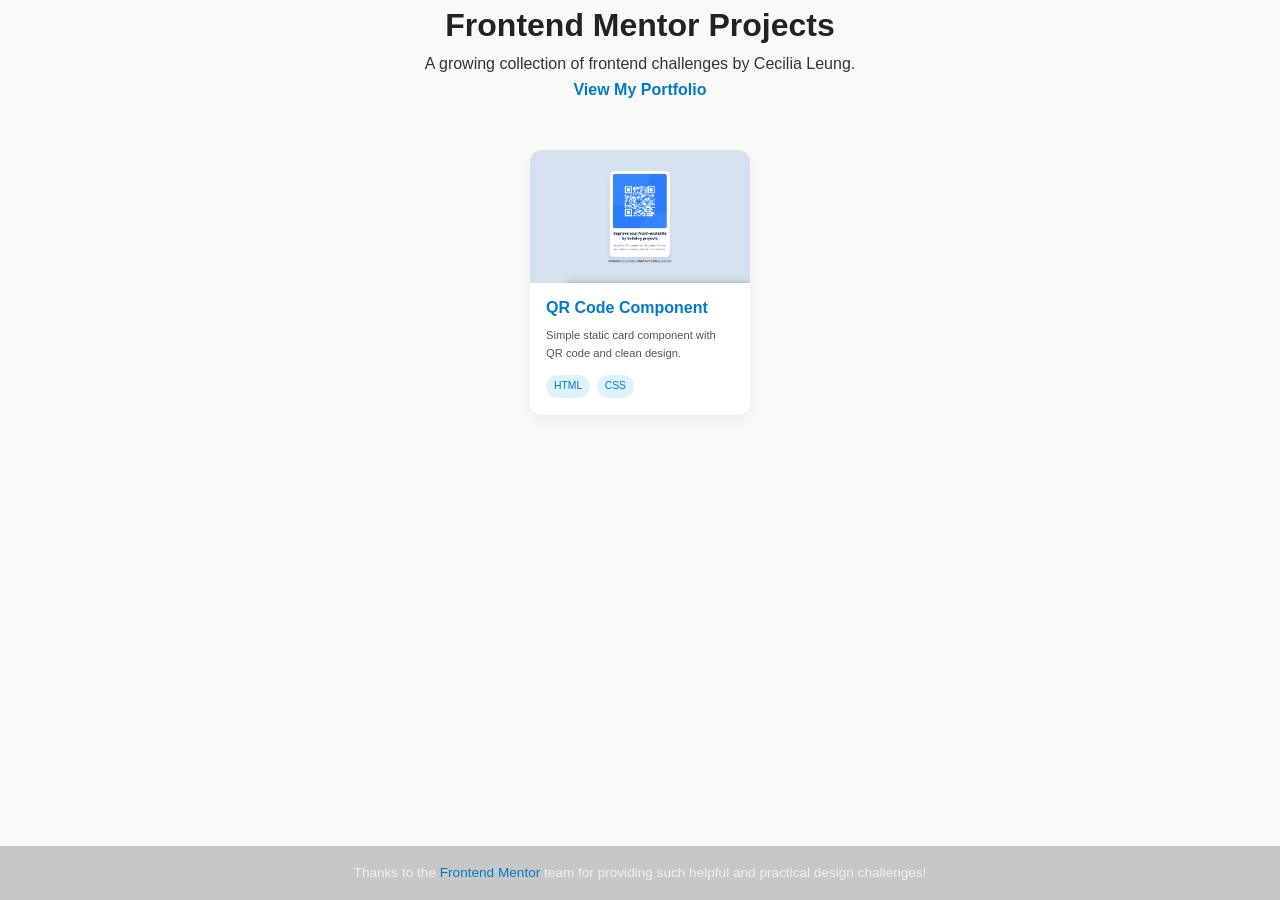
==== index.html @ ef4f5c71 "adjust card dimensions" ====
<!DOCTYPE html>
<html lang="en">
<head>
  <meta charset="UTF-8">
  <title>Frontend Mentor Projects – Cecilia Leung</title>
  <link rel="stylesheet" href="style.css" />
</head>
<body>
    <header>
        <h1>Frontend Mentor Projects</h1>
        <p>A growing collection of frontend challenges by Cecilia Leung.</p>
        <p><a href="https://cecilia-leung.vercel.app/" target="_blank" class="portfolio-link">View My Portfolio</a></p>
    </header>
    <main class="projects">
        <a href="./qr-code-component-main/index.html" class="card">
          <img src="./qr-code-component-main/images/completed-project-desktop.png" alt="QR Code Component Screenshot">
          <div class="card-content">
            <h2>QR Code Component</h2>
            <p>Simple static card component with QR code and clean design.</p>
            <div class="tags">
              <span>HTML</span>
              <span>CSS</span>
            </div>
          </div>
        </a>
    </main>
    <footer>
        <p>Thanks to the <a href="https://www.frontendmentor.io/" target="_blank">Frontend Mentor</a> team for providing such helpful and practical design challenges!</p>
      </footer>
    
</body>
</html>
---- style.css ----
* {
    margin: 0;
    padding: 0;
    box-sizing: border-box;
  }
  
  html, body {
    height: 100%;
    font-family: 'Segoe UI', sans-serif;
    background: #f9f9f9;
    color: #333;
    line-height: 1.6;
    height: 100%;
    display: flex;
    flex-direction: column;  
    margin: 0;
  }

  main {
    flex: 1;
  }
  
  header {
    text-align: center;
    margin-bottom: 2rem;
  }
  
  h1 {
    font-size: 2rem;
    color: #222;
  }

  .portfolio-link {
    font-size: 1rem;
    text-decoration: none;
    color: #007acc;
    font-weight: bold;
  }
  
  .projects {
    display: grid;
    grid-template-columns: repeat(auto-fit, minmax(200px, 1fr));
    gap: 1rem;
    max-width: 800px;
    margin: 0 auto;
    padding: 1rem;
  }
  
  .card {
    background: white;
    border-radius: 12px;
    overflow: hidden;
    text-decoration: none;
    color: inherit;
    box-shadow: 0 6px 12px rgba(0,0,0,0.05);
    transition: transform 0.2s ease, box-shadow 0.2s ease;
    display: flex;
    flex-direction: column;
    font-size: 0.85rem;
    max-width: 220px; 
    height: 265px;
    margin: 0 auto;   
  }  

  .card:hover {
    padding: 0.75rem 1rem;
    display: flex;
    flex-direction: column;
    justify-content: space-between;
    flex: 1;
  }  
  
  .card img {
    width: 100%;
    height: auto;
    display: block;
  }
  
  .card-content {
    padding: 0.75rem 1rem;
  }
  
  .card-content h2 {
    font-size: 1rem;
    margin-bottom: 0.4rem;
    color: #007acc;
  }
  
  .card-content p {
    font-size: 0.70rem;
    color: #555;
    margin-bottom: 0.75rem;
  }
  
  .tags {
    margin-top: auto;
    display: flex;
    gap: 0.4rem;
    flex-wrap: wrap;
  }
  
  .tags span {
    font-size: 0.65rem;
    background: #e0f2ff;
    color: #007acc;
    padding: 0.2rem 0.5rem;
    border-radius: 12px;
    font-weight: 500;
  }
  
  footer {
    padding: 1rem 0;
    text-align: center;
    margin-top: auto;
    text-align: center;
    font-size: 0.85rem;
    color: #f1f1f1;
    background-color: rgba(0, 0, 0, 0.2); 
  }
  
  footer a {
    color: #007acc;
    text-decoration: none;
  }
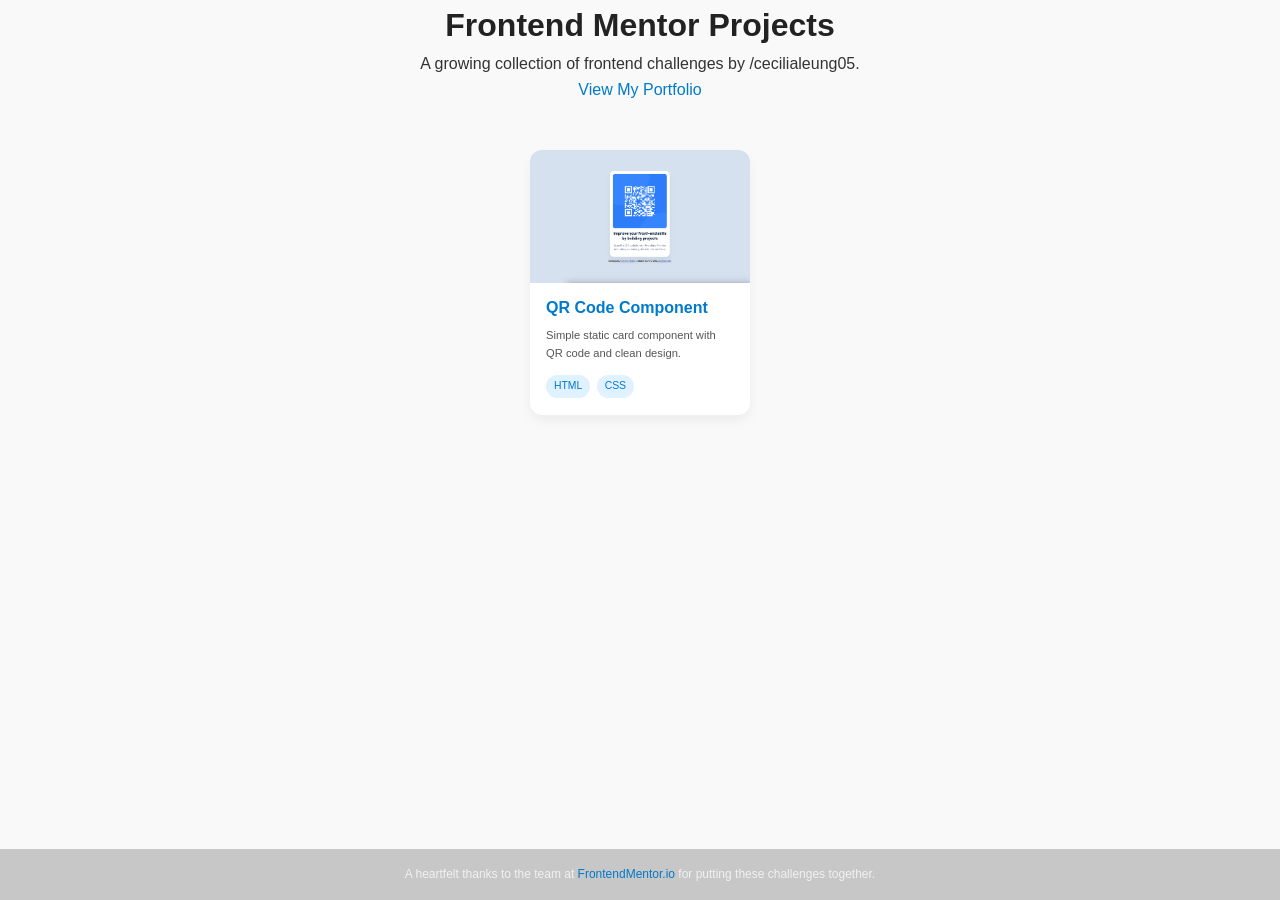
==== commit 5338d793: "fix footer styling" ====
--- a/index.html
+++ b/index.html
@@ -8,7 +8,7 @@
 <body>
     <header>
         <h1>Frontend Mentor Projects</h1>
-        <p>A growing collection of frontend challenges by Cecilia Leung.</p>
+        <p>A growing collection of frontend challenges by /cecilialeung05.</p>
         <p><a href="https://cecilia-leung.vercel.app/" target="_blank" class="portfolio-link">View My Portfolio</a></p>
     </header>
     <main class="projects">
@@ -25,8 +25,8 @@
         </a>
     </main>
     <footer>
-        <p>Thanks to the <a href="https://www.frontendmentor.io/" target="_blank">Frontend Mentor</a> team for providing such helpful and practical design challenges!</p>
-      </footer>
+        <p>A heartfelt thanks to the team at <a href="https://www.frontendmentor.io/" target="_blank"> FrontendMentor.io  </a> for putting these challenges together.</p>
+    </footer>
     
 </body>
 </html>
--- a/style.css
+++ b/style.css
@@ -6,7 +6,7 @@
   
   html, body {
     height: 100%;
-    font-family: 'Segoe UI', sans-serif;
+    font-family: 'Outfit', sans-serif;
     background: #f9f9f9;
     color: #333;
     line-height: 1.6;
@@ -34,7 +34,6 @@
     font-size: 1rem;
     text-decoration: none;
     color: #007acc;
-    font-weight: bold;
   }
   
   .projects {
@@ -63,11 +62,7 @@
   }  
 
   .card:hover {
-    padding: 0.75rem 1rem;
-    display: flex;
-    flex-direction: column;
-    justify-content: space-between;
-    flex: 1;
+    box-shadow: 0 6px 12px rgba(0,0,0,0.9);
   }  
   
   .card img {
@@ -113,9 +108,10 @@
     text-align: center;
     margin-top: auto;
     text-align: center;
-    font-size: 0.85rem;
+    font-size: 0.75rem;
     color: #f1f1f1;
     background-color: rgba(0, 0, 0, 0.2); 
+    font-weight: 300;
   }
   
   footer a {
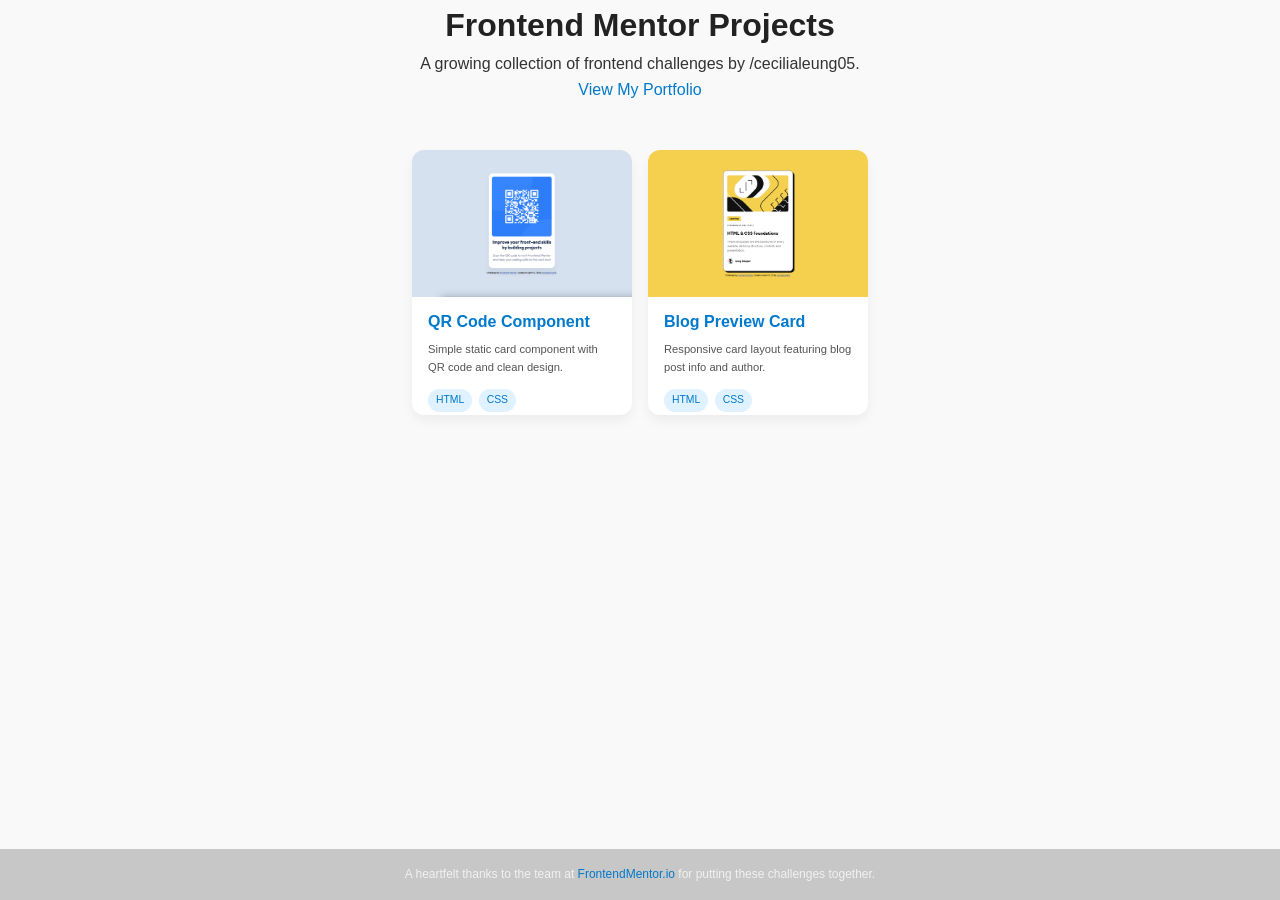
==== commit 1fcabbf7: "fix readme" ====
--- a/index.html
+++ b/index.html
@@ -23,6 +23,17 @@
             </div>
           </div>
         </a>
+        <a href="./blog-preview-card-main/index.html" class="card">
+          <img src="./blog-preview-card-main/assets/images/blog-card-desktop.png" alt="Blog Preview Card Screenshot">
+          <div class="card-content">
+            <h2>Blog Preview Card</h2>
+            <p>Responsive card layout featuring blog post info and author.</p>
+            <div class="tags">
+              <span>HTML</span>
+              <span>CSS</span>
+            </div>
+          </div>
+        </a>
     </main>
     <footer>
         <p>A heartfelt thanks to the team at <a href="https://www.frontendmentor.io/" target="_blank"> FrontendMentor.io  </a> for putting these challenges together.</p>
--- a/style.css
+++ b/style.css
@@ -68,7 +68,8 @@
   .card img {
     width: 100%;
     height: auto;
-    display: block;
+    aspect-ratio: 3 / 2;
+    object-fit: cover;
   }
   
   .card-content {
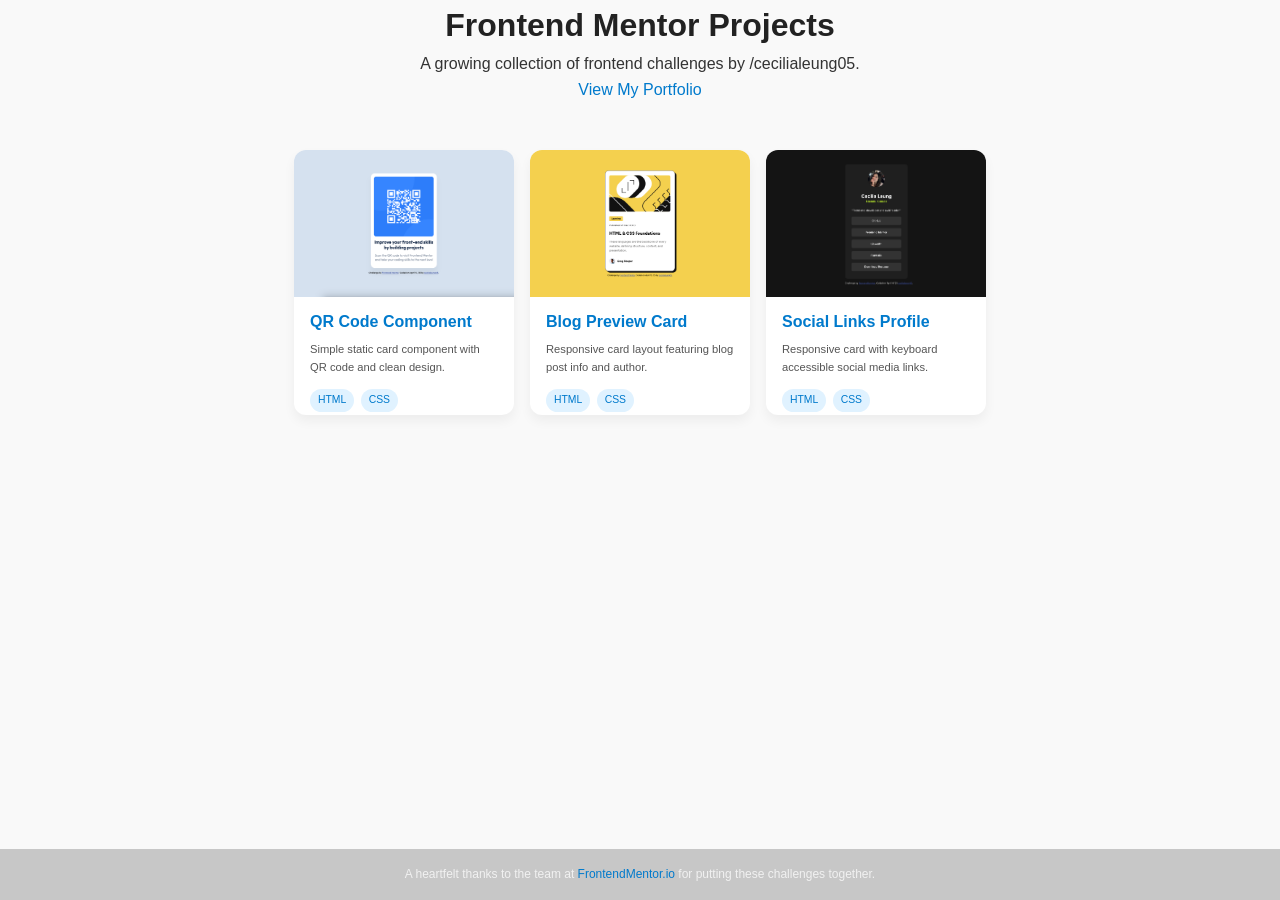
==== commit ddbf4e64: "changes to readme" ====
--- a/index.html
+++ b/index.html
@@ -34,6 +34,17 @@
             </div>
           </div>
         </a>
+        <a href="./social-links-profile-main/index.html" class="card">
+          <img src="./social-links-profile-main/assets/images/social-links-desktop.png" alt="Social Links Profile Screenshot">
+          <div class="card-content">
+            <h2>Social Links Profile</h2>
+            <p>Responsive card with keyboard accessible social media links.</p>
+            <div class="tags">
+              <span>HTML</span>
+              <span>CSS</span>
+            </div>
+          </div>
+        </a>
     </main>
     <footer>
         <p>A heartfelt thanks to the team at <a href="https://www.frontendmentor.io/" target="_blank"> FrontendMentor.io  </a> for putting these challenges together.</p>
--- a/style.css
+++ b/style.css
@@ -87,7 +87,7 @@
     color: #555;
     margin-bottom: 0.75rem;
   }
-  
+
   .tags {
     margin-top: auto;
     display: flex;
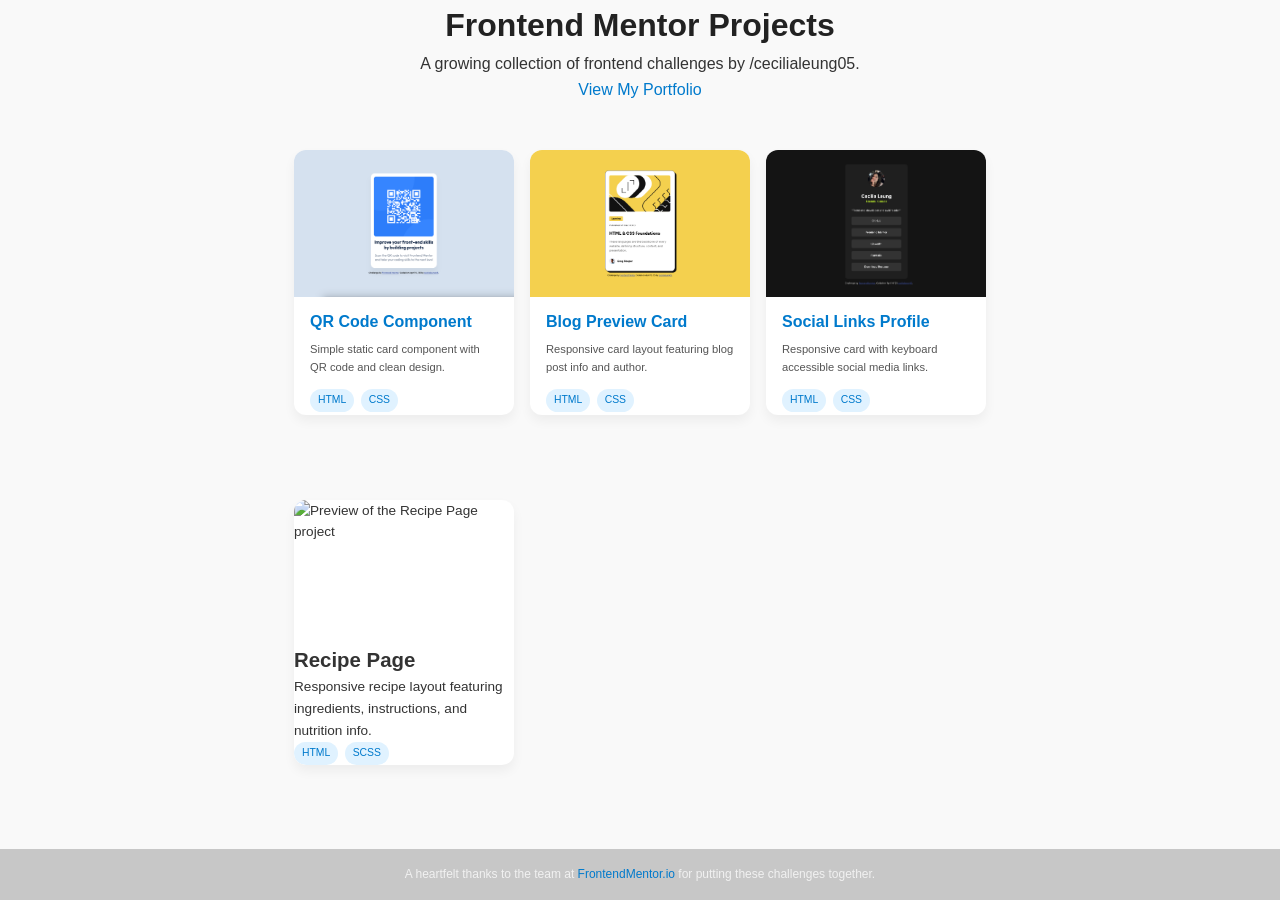
==== commit bb2c0fea: "add simple styling for recipe page project" ====
--- a/index.html
+++ b/index.html
@@ -45,6 +45,17 @@
             </div>
           </div>
         </a>
+        <a href="./recipe-page-main/index.html" class="card">
+          <img src="./recipe-page-main/assets/images/recipe-desktop.png" alt="Preview of the Recipe Page project" class="card__image">
+          <div class="card__content">
+            <h2>Recipe Page</h2>
+            <p>Responsive recipe layout featuring ingredients, instructions, and nutrition info.</p>
+            <div class="tags">
+              <span>HTML</span>
+              <span>SCSS</span>
+            </div>
+          </div>
+        </a>        
     </main>
     <footer>
         <p>A heartfelt thanks to the team at <a href="https://www.frontendmentor.io/" target="_blank"> FrontendMentor.io  </a> for putting these challenges together.</p>
